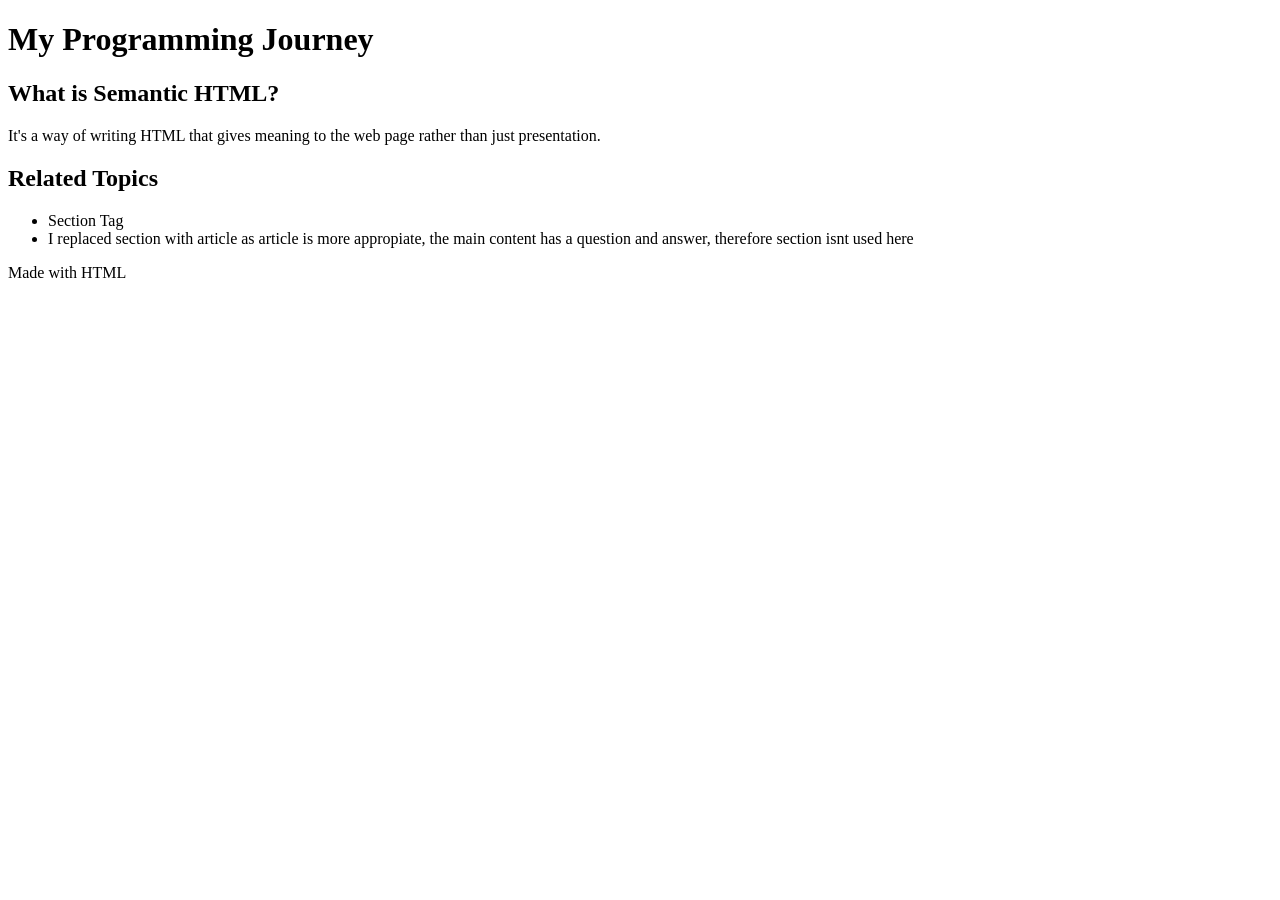
==== index.html @ 7f84b567 "Update and rename semantic-work.html to index.html" ====
<!DOCTYPE html>
<html lang="en">
<head>
    <meta charset="UTF-8">
    <meta name="viewport" content="width=device-width, initial-scale=1.0">
    <title>My Programming Journey</title>
    <!-- No CSS needed for this exercise, we are focusing on structure! -->
</head>
<body>

    <!-- TASK 1 (mandatory): Analyze the layout below. For each section, decide which semantic tag (<header>, <main>, <section>, <footer>, etc.) is most appropriate and explain your reasoning in a comment above each tag you use. Do NOT just replace tags—think about the purpose of each part. Do not remove the divs until you have justified your choices. -->
    
    <header>
        <h1>My Programming Journey</h1>
    </header>
    <!-- The header is the content which the reader will first see, so it is appropriate to use the <header> tag here. -->
    <main>
        
        <article>
            <h2>What is Semantic HTML?</h2>
            <p>It's a way of writing HTML that gives meaning to the web page rather than just presentation.</p>
        </article>
        <!-- The article tag is used here as it represents the main question and answer, in this case paragraph and h2, so it is appropiate to use it here.-->
        <!-- TASK 3: Add a second blog post, using the correct semantic tag(s). For each semantic tag you use, add a comment explaining your choice. Also, use aria-label attributes where appropriate for accessibility. -->
        <!-- 
        <h2>Why is it Important?</h2>
        <p></p>
        -->

    </main>
    <!-- The main tag is used here because it groups the main content together, which is the main question and answer aka. the purpose of this website. -->
    <!-- TASK 2: Identify information that is related but not part of the main content. Add a sidebar using the correct semantic tag, and explain in a comment why you chose that tag and what content belongs there. -->
     <aside>
        <h2>Related Topics</h2>
        <ul>
            <li>Section Tag</li>
            <li> I replaced section with article as article is more appropiate, the main content has a question and answer, therefore section isnt used here</li>
     </aside>
    <footer>
        <p>Made with HTML</p>
    </footer>
    <!-- The footer tag is used in this part to indicate the end of the page, so it is appropriate to use it in here as it is the end:)-->
</body>
</html>
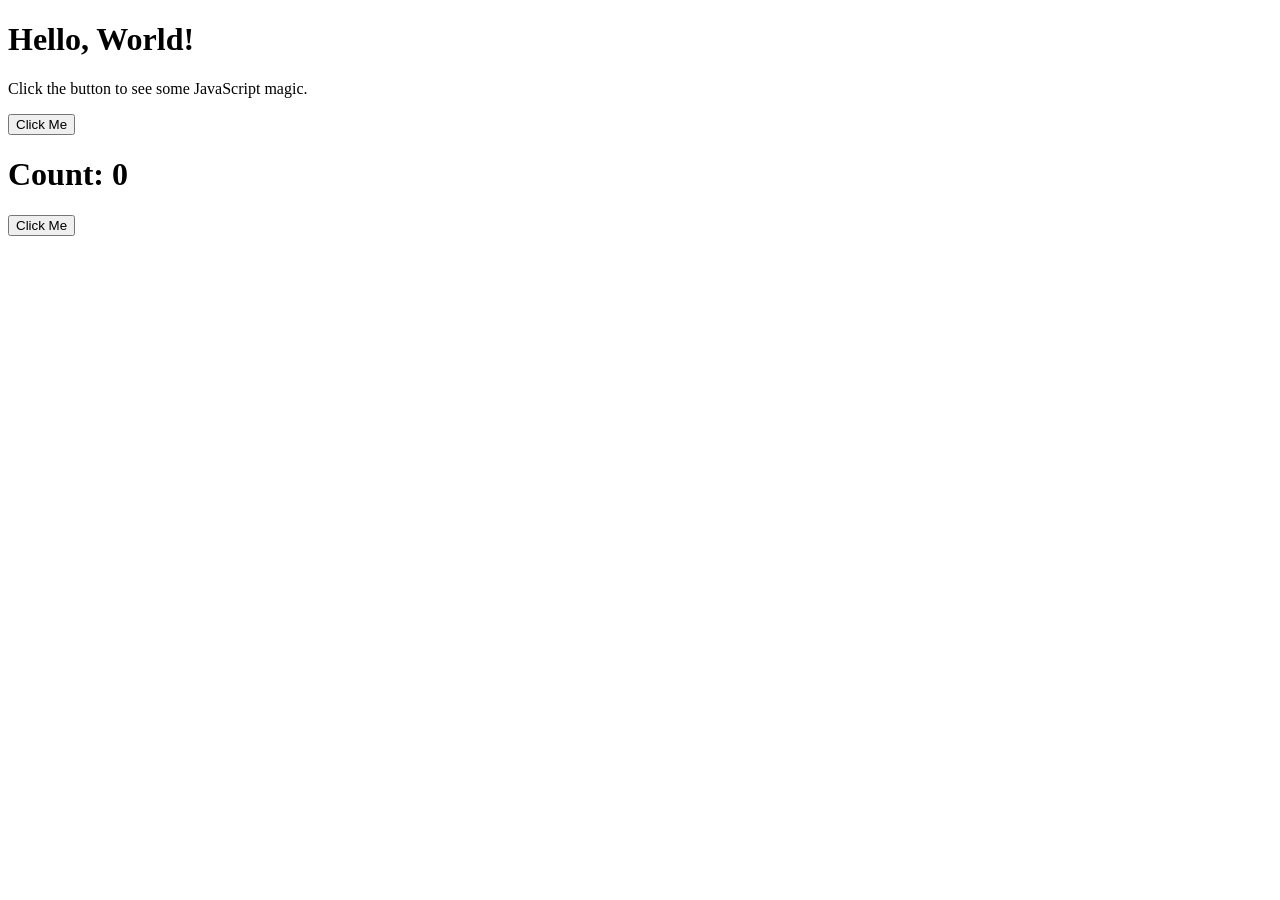
==== commit 0256dd6f: "Add files via upload" ====
--- a/index.html
+++ b/index.html
@@ -1,44 +1,43 @@
 <!DOCTYPE html>
 <html lang="en">
+
 <head>
     <meta charset="UTF-8">
     <meta name="viewport" content="width=device-width, initial-scale=1.0">
-    <title>My Programming Journey</title>
-    <!-- No CSS needed for this exercise, we are focusing on structure! -->
+    <link rel="stylesheet" href="style.css">
 </head>
+
 <body>
+    <div class="container" id="Division">
+        <h1 id="heading">Hello, World!</h1>
+        <p>Click the button to see some JavaScript magic.</p>
+        <button id="button" onmouseover="changeHeading()" onmouseout="resetHeading()">Click Me</button>
+         <h1 id="counterDisplay">Count: 0</h1>
+        <button id="clickButton">Click Me</button>
+    </div>
+    <script>
+        function changeHeading() {
+        document.getElementById("heading").textContent = "Hello, World!";
+        }
+        function resetHeading() {
+            document.getElementById("heading").textContent = "Bounjour!";
+        }
+        let count= 0;
+        const counterDisplay = document.getElementById('counterDisplay');
+        const clickButton = document.getElementById('clickButton');
+        
+        clickButton.addEventListener('click',function () {
+        count++;
+        counterDisplay.textContent = 'Count: ' + count;
+        });
+        const button =  document.getElementById("button")
+        const box =  document.getElementById("Division")
 
-    <!-- TASK 1 (mandatory): Analyze the layout below. For each section, decide which semantic tag (<header>, <main>, <section>, <footer>, etc.) is most appropriate and explain your reasoning in a comment above each tag you use. Do NOT just replace tags—think about the purpose of each part. Do not remove the divs until you have justified your choices. -->
-    
-    <header>
-        <h1>My Programming Journey</h1>
-    </header>
-    <!-- The header is the content which the reader will first see, so it is appropriate to use the <header> tag here. -->
-    <main>
-        
-        <article>
-            <h2>What is Semantic HTML?</h2>
-            <p>It's a way of writing HTML that gives meaning to the web page rather than just presentation.</p>
-        </article>
-        <!-- The article tag is used here as it represents the main question and answer, in this case paragraph and h2, so it is appropiate to use it here.-->
-        <!-- TASK 3: Add a second blog post, using the correct semantic tag(s). For each semantic tag you use, add a comment explaining your choice. Also, use aria-label attributes where appropriate for accessibility. -->
-        <!-- 
-        <h2>Why is it Important?</h2>
-        <p></p>
-        -->
+        button.addEventListener("click" ,function () {
+        const color = '#' + Math.floor(Math.random()*16777215).toString(16);
+        box.style.background = color;
+        } );
+    </script>
+</body>
 
-    </main>
-    <!-- The main tag is used here because it groups the main content together, which is the main question and answer aka. the purpose of this website. -->
-    <!-- TASK 2: Identify information that is related but not part of the main content. Add a sidebar using the correct semantic tag, and explain in a comment why you chose that tag and what content belongs there. -->
-     <aside>
-        <h2>Related Topics</h2>
-        <ul>
-            <li>Section Tag</li>
-            <li> I replaced section with article as article is more appropiate, the main content has a question and answer, therefore section isnt used here</li>
-     </aside>
-    <footer>
-        <p>Made with HTML</p>
-    </footer>
-    <!-- The footer tag is used in this part to indicate the end of the page, so it is appropriate to use it in here as it is the end:)-->
-</body>
-</html>
+</html>
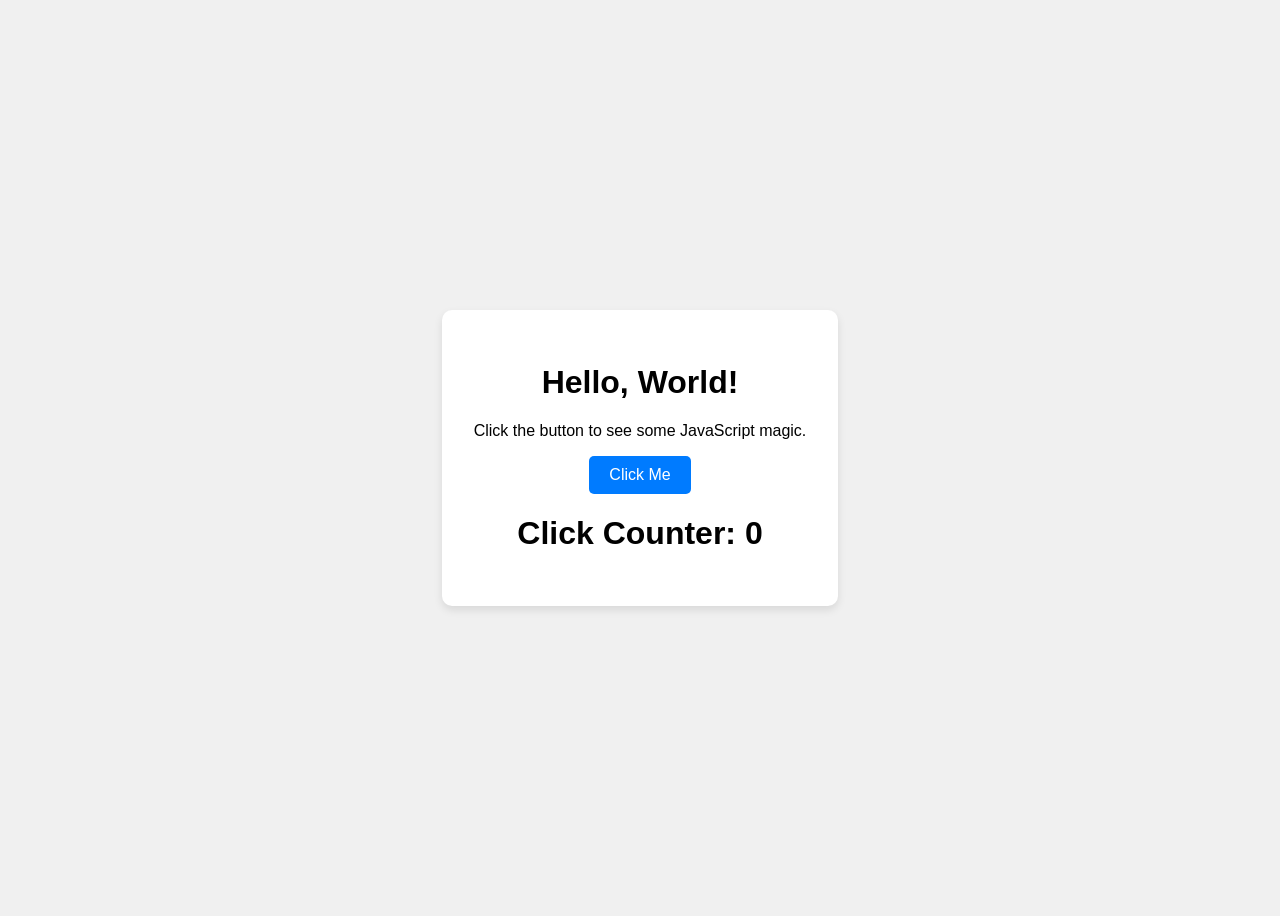
==== commit e906bc2f: "Add files via upload" ====
--- a/index.html
+++ b/index.html
@@ -12,32 +12,9 @@
         <h1 id="heading">Hello, World!</h1>
         <p>Click the button to see some JavaScript magic.</p>
         <button id="button" onmouseover="changeHeading()" onmouseout="resetHeading()">Click Me</button>
-         <h1 id="counterDisplay">Count: 0</h1>
-        <button id="clickButton">Click Me</button>
+         <h1 id="counterDisplay">Click Counter: 0</h1>
+         <script src="script.js"></script>
     </div>
-    <script>
-        function changeHeading() {
-        document.getElementById("heading").textContent = "Hello, World!";
-        }
-        function resetHeading() {
-            document.getElementById("heading").textContent = "Bounjour!";
-        }
-        let count= 0;
-        const counterDisplay = document.getElementById('counterDisplay');
-        const clickButton = document.getElementById('clickButton');
-        
-        clickButton.addEventListener('click',function () {
-        count++;
-        counterDisplay.textContent = 'Count: ' + count;
-        });
-        const button =  document.getElementById("button")
-        const box =  document.getElementById("Division")
-
-        button.addEventListener("click" ,function () {
-        const color = '#' + Math.floor(Math.random()*16777215).toString(16);
-        box.style.background = color;
-        } );
-    </script>
 </body>
 
 </html>
--- a/style.css
+++ b/style.css
@@ -0,0 +1,26 @@
+body {
+    font-family: sans-serif;
+    display: flex;
+    justify-content: center;
+    align-items: center;
+    height: 100vh;
+    background-color: #f0f0f0;
+}
+
+.container {
+    text-align: center;
+    padding: 2em;
+    background-color: white;
+    border-radius: 10px;
+    box-shadow: 0 4px 8px rgba(0, 0, 0, 0.1);
+}
+
+button {
+    padding: 10px 20px;
+    font-size: 16px;
+    cursor: pointer;
+    border: none;
+    background-color: #007bff;
+    color: white;
+    border-radius: 5px;
+}
